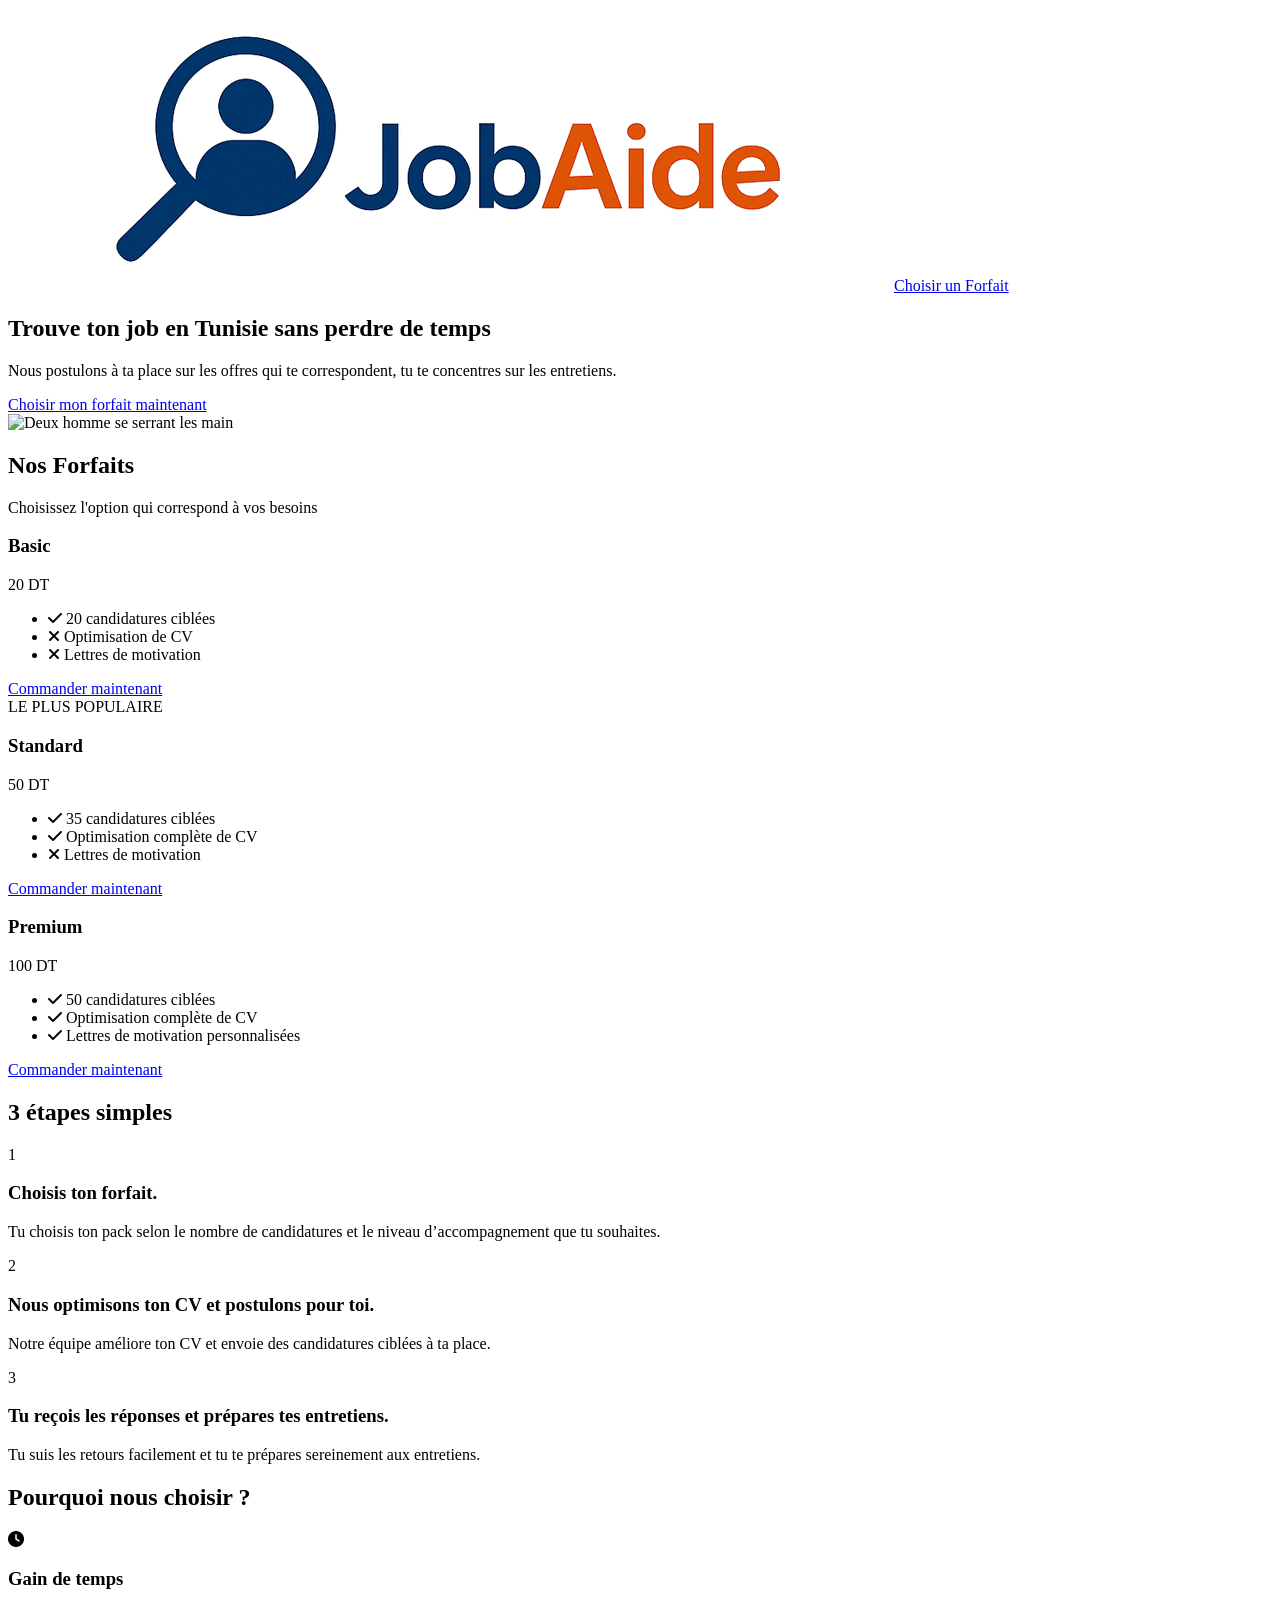
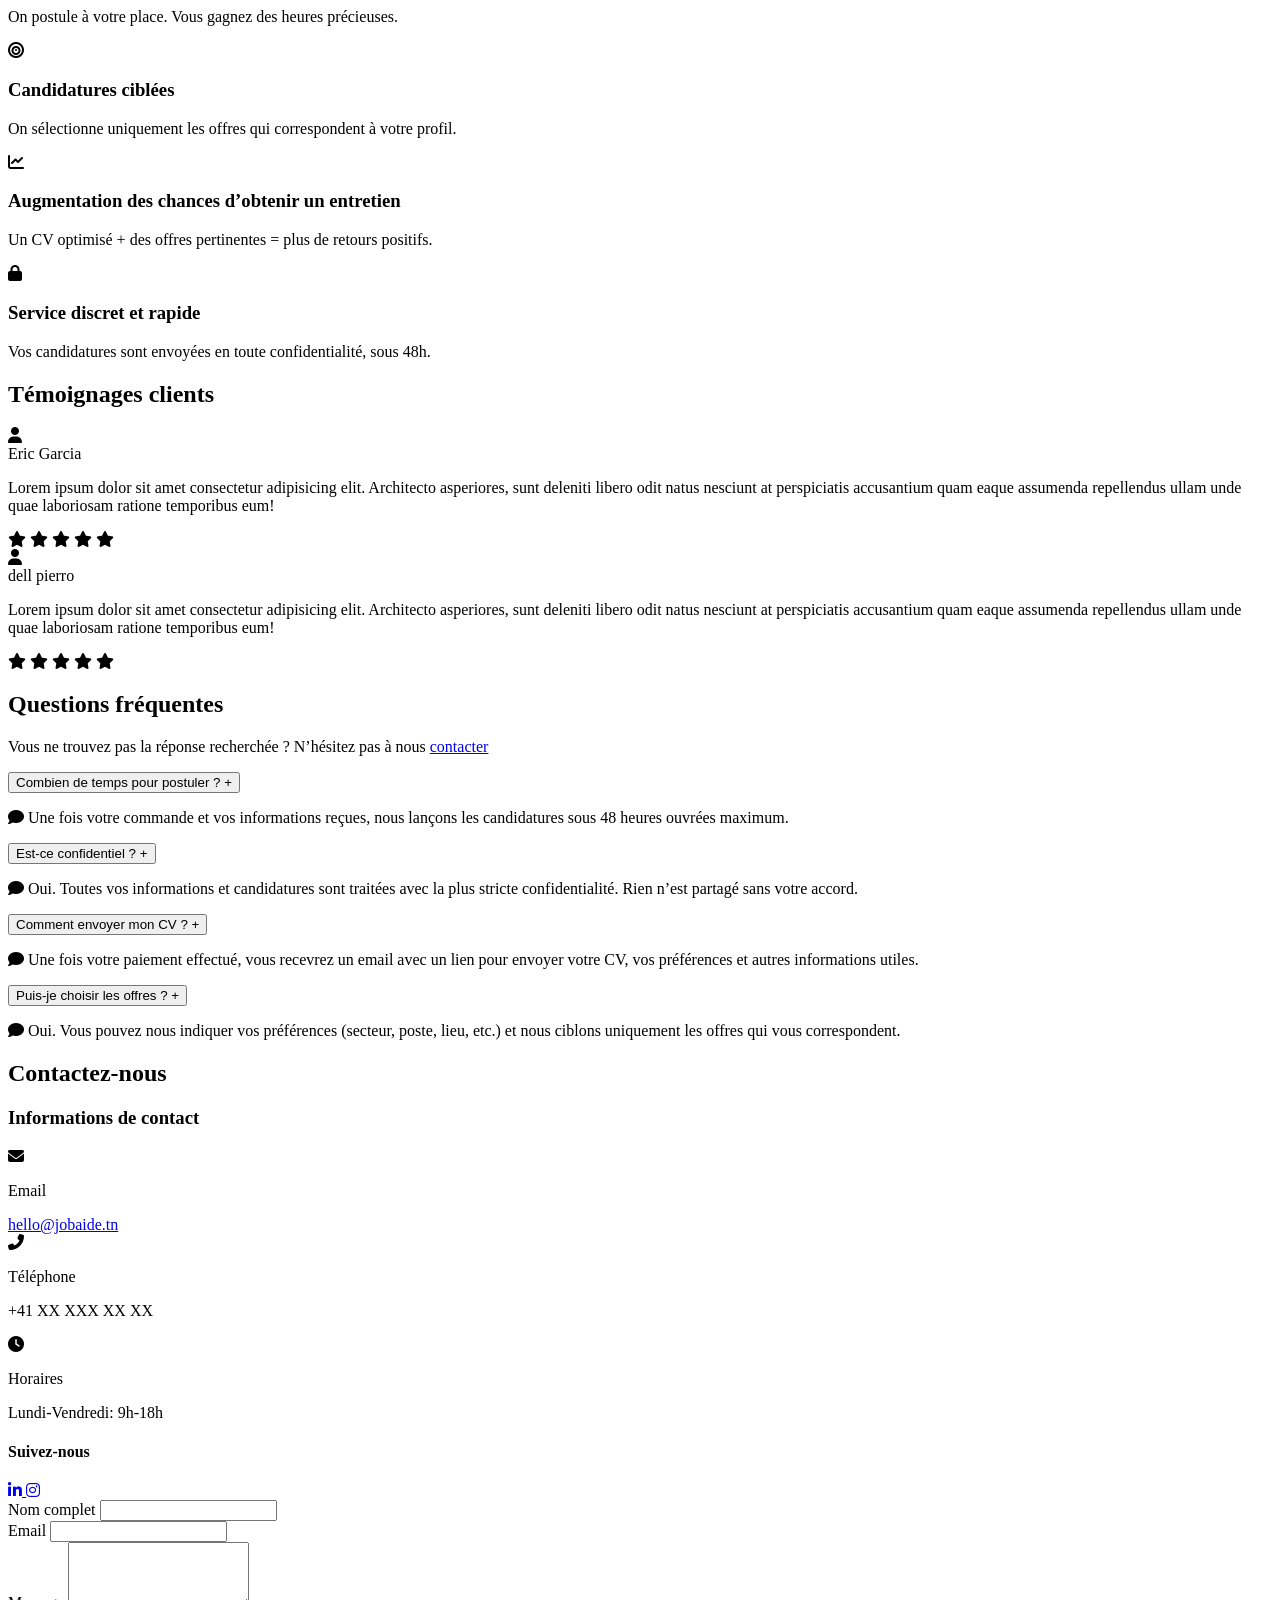
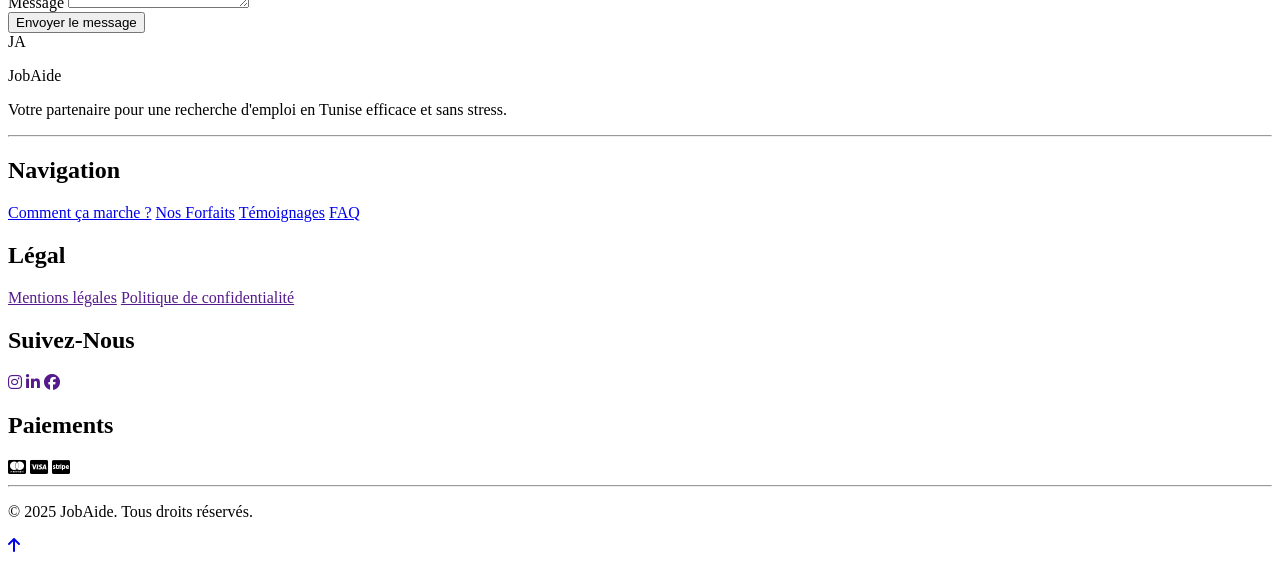
==== index.html @ 14725300 "correction page index + creation page inscription" ====
<!DOCTYPE html>
<html lang="fr" class="scroll-smooth">
  <head>
    <meta charset="UTF-8" />
    <meta name="viewport" content="width=device-width, initial-scale=1.0" />
    <title>JobAide | Trouve ton job en Tunisie sans perdre de temps</title>
    <meta
      name="description"
      content="Nous postulons à ta place sur les offres qui te correspondent, tu te concentres sur les entretiens."
    />
    <script src="https://cdn.tailwindcss.com"></script>
    <script>
      tailwind.config = {
        theme: {
          extend: {
            colors: {
              primary: "#0A2463",
              secondary: "#e95501",
              light: "#F8F9FA",
            },
          },
        },
        plugins: [],
      };
    </script>
    <link
      rel="stylesheet"
      href="https://cdnjs.cloudflare.com/ajax/libs/font-awesome/6.4.0/css/all.min.css"
    />
    <link rel="shortcut icon" href="images/favicon.png" type="image/x-icon" />
  </head>
  <body class="bg-light">
    <!-- header -->
    <header>
      <nav
        class="container mx-auto max-w-7xl flex flex-col md:flex-row items-center justify-between pt-2"
      >
        <img class="w-64 sm:w-80" src="images/logo.png" alt="logo-JobAide" />
        <a
          class="bg-secondary mr-4 font-medium text-center text-white px-6 py-3 rounded-full hover:bg-orange-500 transition duration-300 shadow-md hidden md:block"
          href="#pricing"
          >Choisir un Forfait</a
        >
      </nav>
    </header>
    <!-- Hero section -->
    <section class="bg-primary py-20 text-white">
      <div class="mx-auto px-6 flex flex-col md:flex-row items-center">
        <div class="md:w-1/2 mb-10 md:mb-0">
          <h1
            class="text-3xl text-center md:text-left md:text-5xl font-bold leading-tight mb-6"
          >
            Trouve ton job en Tunisie sans perdre de temps
          </h1>
          <p class="text-2xl mb-8 text-center md:text-left">
            Nous postulons à ta place sur les offres qui te correspondent, tu te
            concentres sur les entretiens.
          </p>
          <div class="flex justify-center">
            <a
              class="bg-secondary text-center text-1xl md:text-2xl font-medium text-white px-6 py-4 rounded-full hover:bg-orange-500 transition duration-300 shadow-lg"
              href="#pricing"
              >Choisir mon forfait maintenant</a
            >
          </div>
        </div>
        <div class="md:w-1/2 flex justify-center">
          <img
            src="https://plus.unsplash.com/premium_photo-1683121855240-5d3f67a5fdec?q=80&w=870&auto=format&fit=crop&ixlib=rb-4.1.0&ixid=M3wxMjA3fDB8MHxwaG90by1wYWdlfHx8fGVufDB8fHx8fA%3D%3D"
            alt="Deux homme se serrant les main"
            class="rounded-lg shadow-2xl max-w-md w-full object-cover hidden sm:block"
          />
        </div>
      </div>
    </section>
    <!-- Nos Forfaits -->
    <section id="pricing" class="py-20 bg-gray-50">
      <div class="container mx-auto px-6">
        <h2 class="text-3xl font-bold text-center text-primary mb-4">
          Nos Forfaits
        </h2>
        <p class="text-xl text-center text-gray-600 mb-16">
          Choisissez l'option qui correspond à vos besoins
        </p>
        <div class="flex flex-col lg:flex-row justify-center gap-8">
          <div
            class="bg-white rounded-xl shadow-lg overflow-hidden flex-1 max-w-md mx-auto hover:scale-105 transition duration-300"
          >
            <div class="p-8">
              <h3 class="text-2xl font-bold text-gray-800 mb-4">Basic</h3>
              <div class="flex items-baseline mb-6">
                <span class="text-4xl font-bold text-primary">20 DT</span>
              </div>
              <ul class="space-y-4 mb-8">
                <li class="flex items-center">
                  <i class="fas fa-check text-secondary mr-3"></i>
                  <span>20 candidatures ciblées</span>
                </li>
                <li class="flex items-center text-gray-400">
                  <i class="fas fa-times mr-3"></i>
                  <span>Optimisation de CV</span>
                </li>
                <li class="flex items-center text-gray-400">
                  <i class="fas fa-times mr-3"></i>
                  <span>Lettres de motivation</span>
                </li>
              </ul>
              <a
                href="/inscription.html"
                class="block w-full bg-primary hover:bg-blue-800 text-white text-center py-3 px-6 rounded-lg font-medium transition duration-300"
                >Commander maintenant</a
              >
            </div>
          </div>
          <div
            class="bg-white rounded-xl shadow-2xl overflow-hidden flex-1 max-w-md mx-auto border-2 border-secondary hover:scale-105 transition duration-300"
          >
            <div class="bg-secondary text-white text-center py-2">
              <span class="font-bold">LE PLUS POPULAIRE</span>
            </div>
            <div class="p-8">
              <h3 class="text-2xl font-bold text-gray-800 mb-4">Standard</h3>
              <div class="flex items-baseline mb-6">
                <span class="text-4xl font-bold text-primary">50 DT</span>
              </div>
              <ul class="space-y-4 mb-8">
                <li class="flex items-center">
                  <i class="fas fa-check text-secondary mr-3"></i>
                  <span>35 candidatures ciblées</span>
                </li>
                <li class="flex items-center">
                  <i class="fas fa-check text-secondary mr-3"></i>
                  <span>Optimisation complète de CV</span>
                </li>
                <li class="flex items-center text-gray-400">
                  <i class="fas fa-times mr-3"></i>
                  <span>Lettres de motivation</span>
                </li>
              </ul>
              <a
                href="/inscription.html"
                class="block w-full bg-secondary hover:bg-orange-500 text-white text-center py-3 px-6 rounded-lg font-medium transition duration-300"
                >Commander maintenant</a
              >
            </div>
          </div>
          <div
            class="bg-white rounded-xl shadow-lg overflow-hidden flex-1 max-w-md mx-auto hover:scale-105 transition duration-300"
          >
            <div class="p-8">
              <h3 class="text-2xl font-bold text-gray-800 mb-4">Premium</h3>
              <div class="flex items-baseline mb-6">
                <span class="text-4xl font-bold text-primary">100 DT</span>
              </div>
              <ul class="space-y-4 mb-8">
                <li class="flex items-center">
                  <i class="fas fa-check text-secondary mr-3"></i>
                  <span>50 candidatures ciblées</span>
                </li>
                <li class="flex items-center">
                  <i class="fas fa-check text-secondary mr-3"></i>
                  <span>Optimisation complète de CV</span>
                </li>
                <li class="flex items-center">
                  <i class="fas fa-check text-secondary mr-3"></i>
                  <span>Lettres de motivation personnalisées</span>
                </li>
              </ul>
              <a
                href="/inscription.html"
                class="block w-full bg-primary hover:bg-blue-800 text-white text-center py-3 px-6 rounded-lg font-medium transition duration-300"
                >Commander maintenant</a
              >
            </div>
          </div>
        </div>
      </div>
    </section>
    <!-- comment ça marche -->
    <section id="comment" class="bg-gray-50 py-20">
      <div class="mx-auto px-6">
        <h2 class="text-3xl font-bold text-center text-primary mb-16">
          3 étapes simples
        </h2>
        <div
          class="flex flex-col md:flex-row justify-between gap-6 space-y-12 md:space-y-0"
        >
          <div class="rounded-lg flex flex-col items-center md:w-1/3 px-4">
            <div
              class="bg-primary w-16 h-16 rounded-full text-white flex items-center justify-center font-bold text-2xl mb-3"
            >
              1
            </div>
            <h3 class="text-center font-bold text-xl mb-4">
              Choisis ton forfait.
            </h3>
            <p class="text-gray-600 text-center">
              Tu choisis ton pack selon le nombre de candidatures et le niveau
              d’accompagnement que tu souhaites.
            </p>
          </div>
          <div class="rounded-lg flex flex-col items-center md:w-1/3 px-4">
            <div
              class="bg-primary w-16 h-16 rounded-full text-white flex items-center justify-center font-bold text-2xl mb-3"
            >
              2
            </div>
            <h3 class="text-center font-bold text-xl mb-4">
              Nous optimisons ton CV et postulons pour toi.
            </h3>
            <p class="text-gray-600 text-center">
              Notre équipe améliore ton CV et envoie des candidatures ciblées à
              ta place.
            </p>
          </div>
          <div class="rounded-lg flex flex-col items-center md:w-1/3 px-4">
            <div
              class="bg-primary w-16 h-16 rounded-full text-white flex items-center justify-center font-bold text-2xl mb-3"
            >
              3
            </div>
            <h3 class="text-center font-bold text-xl mb-4">
              Tu reçois les réponses et prépares tes entretiens.
            </h3>
            <p class="text-gray-600 text-center">
              Tu suis les retours facilement et tu te prépares sereinement aux
              entretiens.
            </p>
          </div>
        </div>
      </div>
    </section>
    <!-- Pourquoi nous choisir ? -->
    <section class="bg-white py-20">
      <div class="mx-auto px-6">
        <h2 class="text-5xl font-bold text-center text-primary mb-24">
          Pourquoi nous choisir ?
        </h2>
        <div class="grid md:grid-cols-2 lg:grid-cols-4 gap-8">
          <div class="bg-gray-50 p-6 text-center rounded-lg">
            <div
              class="bg-gray-200 w-16 h-16 flex items-center justify-center rounded-full mx-auto mb-6"
            >
              <i class="fas fa-clock text-secondary text-2xl"></i>
            </div>
            <h3 class="text-xl font-medium mb-4">Gain de temps</h3>
            <p class="text-gray-600">
              On postule à votre place. Vous gagnez des heures précieuses.
            </p>
          </div>
          <div class="bg-gray-50 p-6 text-center rounded-lg">
            <div
              class="bg-gray-200 w-16 h-16 flex items-center justify-center rounded-full mx-auto mb-6"
            >
              <i class="fas fa-bullseye text-secondary text-2xl"></i>
            </div>
            <h3 class="text-xl font-medium mb-4">Candidatures ciblées</h3>
            <p class="text-gray-600">
              On sélectionne uniquement les offres qui correspondent à votre
              profil.
            </p>
          </div>
          <div class="bg-gray-50 p-6 text-center rounded-lg">
            <div
              class="bg-gray-200 w-16 h-16 flex items-center justify-center rounded-full mx-auto mb-6"
            >
              <i class="fas fa-chart-line text-secondary text-2xl"></i>
            </div>
            <h3 class="text-xl font-medium mb-4">
              Augmentation des chances d’obtenir un entretien
            </h3>
            <p class="text-gray-600">
              Un CV optimisé + des offres pertinentes = plus de retours
              positifs.
            </p>
          </div>
          <div class="bg-gray-50 p-6 text-center rounded-lg">
            <div
              class="bg-gray-200 w-16 h-16 flex items-center justify-center rounded-full mx-auto mb-6"
            >
              <i class="fas fa-lock text-secondary text-2xl"></i>
            </div>
            <h3 class="text-xl font-medium mb-4">Service discret et rapide</h3>
            <p class="text-gray-600">
              Vos candidatures sont envoyées en toute confidentialité, sous 48h.
            </p>
          </div>
        </div>
      </div>
    </section>
    <!-- Section Témoignages -->
    <section id="avis" class="bg-primary">
      <div class="max-w-7xl mx-auto py-20">
        <h2 class="text-5xl font-bold text-center text-white mb-24">
          Témoignages clients
        </h2>
        <div class="flex flex-col px-4 md:px-0 md:flex-row gap-8">
          <div class="bg-gray-300 bg-opacity-10 rounded-lg p-8">
            <div class="flex items-center gap-8">
              <div
                class="bg-gray-300 w-16 h-16 flex items-center justify-center rounded-full"
              >
                <i class="fas fa-user text-3xl"></i>
              </div>
              <span class="text-gray-400 text-2xl font-bold">Eric Garcia</span>
            </div>
            <p class="text-gray-400 py-4">
              Lorem ipsum dolor sit amet consectetur adipisicing elit.
              Architecto asperiores, sunt deleniti libero odit natus nesciunt at
              perspiciatis accusantium quam eaque assumenda repellendus ullam
              unde quae laboriosam ratione temporibus eum!
            </p>
            <i class="fas fa-star text-yellow-300"></i>
            <i class="fas fa-star text-yellow-300"></i>
            <i class="fas fa-star text-yellow-300"></i>
            <i class="fas fa-star text-yellow-300"></i>
            <i class="fas fa-star text-yellow-300"></i>
          </div>
          <div class="bg-gray-300 bg-opacity-10 rounded-lg p-8">
            <div class="flex items-center gap-8">
              <div
                class="bg-gray-300 w-16 h-16 flex items-center justify-center rounded-full"
              >
                <i class="fas fa-user text-3xl"></i>
              </div>
              <span class="text-gray-400 text-2xl font-bold">dell pierro</span>
            </div>
            <p class="text-gray-400 py-4">
              Lorem ipsum dolor sit amet consectetur adipisicing elit.
              Architecto asperiores, sunt deleniti libero odit natus nesciunt at
              perspiciatis accusantium quam eaque assumenda repellendus ullam
              unde quae laboriosam ratione temporibus eum!
            </p>
            <i class="fas fa-star text-yellow-300"></i>
            <i class="fas fa-star text-yellow-300"></i>
            <i class="fas fa-star text-yellow-300"></i>
            <i class="fas fa-star text-yellow-300"></i>
            <i class="fas fa-star text-yellow-300"></i>
          </div>
        </div>
      </div>
    </section>
    <!-- Questions fréquentes -->
    <section id="faq" class="bg-white">
      <div class="mx-auto py-20">
        <h2 class="text-5xl font-bold text-center mb-2">
          Questions fréquentes
        </h2>
        <p class="text-center text-gray-700 mb-20">
          Vous ne trouvez pas la réponse recherchée ? N’hésitez pas à nous
          <a class="text-primary underline" href="#contact">contacter</a>
        </p>

        <div class="space-y-3">
          <div
            class="text-center bg-white border border-1 faq-item mx-10 bg-gray-50 rounded-lg overflow-hidden transition-all"
          >
            <button
              class="faq-question w-full p-4 flex justify-center gap-6 items-center text-2xl font-semibold text-gray-700"
            >
              <span>Combien de temps pour postuler ?</span>
              <span class="faq-icon text-3xl">+</span>
            </button>
            <div
              class="faq-answer max-h-0 overflow-hidden transition-all duration-500 px-4"
            >
              <p class="text-xl text-gray-700 pb-4 m-3">
                <i class="fas fa-comment"></i> Une fois votre commande et vos
                informations reçues, nous lançons les candidatures sous 48
                heures ouvrées maximum.
              </p>
            </div>
          </div>
          <div
            class="text-center bg-white border border-1 faq-item mx-10 bg-gray-50 rounded-lg overflow-hidden transition-all"
          >
            <button
              class="faq-question w-full p-4 flex justify-center gap-6 items-center text-2xl font-semibold text-gray-700"
            >
              <span>Est-ce confidentiel ?</span>
              <span class="faq-icon text-3xl">+</span>
            </button>
            <div
              class="faq-answer max-h-0 overflow-hidden transition-all duration-500 px-4"
            >
              <p class="text-xl text-gray-700 pb-4 m-3">
                <i class="fas fa-comment"></i> Oui. Toutes vos informations et
                candidatures sont traitées avec la plus stricte confidentialité.
                Rien n’est partagé sans votre accord.
              </p>
            </div>
          </div>

          <div
            class="text-center bg-white border faq-item mx-10 bg-gray-50 rounded-lg overflow-hidden transition-all"
          >
            <button
              class="faq-question w-full p-4 flex gap-6 justify-center items-center text-2xl font-semibold text-gray-700"
            >
              <span>Comment envoyer mon CV ?</span>
              <span class="faq-icon text-3xl">+</span>
            </button>
            <div
              class="faq-answer max-h-0 overflow-hidden transition-all duration-500 px-4"
            >
              <p class="text-xl text-gray-700 pb-4 m-3">
                <i class="fas fa-comment"></i> Une fois votre paiement effectué,
                vous recevrez un email avec un lien pour envoyer votre CV, vos
                préférences et autres informations utiles.
              </p>
            </div>
          </div>

          <div
            class="text-center faq-item mx-10 bg-white rounded-lg overflow-hidden transition-all border"
          >
            <button
              class="faq-question w-full p-4 flex justify-center gap-6 items-center text-2xl font-semibold text-gray-700"
            >
              <span>Puis-je choisir les offres ?</span>
              <span class="faq-icon text-3xl">+</span>
            </button>
            <div
              class="bg-white faq-answer max-h-0 overflow-hidden transition-all duration-500 px-4"
            >
              <p class="text-xl text-gray-700 pb-4 m-3">
                <i class="fas fa-comment"></i> Oui. Vous pouvez nous indiquer
                vos préférences (secteur, poste, lieu, etc.) et nous ciblons
                uniquement les offres qui vous correspondent.
              </p>
            </div>
          </div>
        </div>
      </div>
    </section>
    <!-- Contact -->
    <section id="contact" class="py-20 bg-white">
      <div class="mx-auto px-6">
        <div
          class="max-w-4xl mx-auto bg-gray-50 rounded-xl p-8 md:p-12 shadow-lg"
        >
          <h2 class="text-3xl font-bold text-primary mb-6">Contactez-nous</h2>
          <div class="grid md:grid-cols-2 gap-6">
            <div>
              <h3 class="text-xl font-semibold mb-4">
                Informations de contact
              </h3>
              <div class="space-y-4">
                <div class="flex items-start">
                  <i class="fas fa-envelope text-secondary mt-1 mr-4"></i>
                  <div>
                    <p class="font-medium">Email</p>
                    <a
                      href="mailto:hello@jobaide.tn"
                      class="text-gray-600 hover:text-primary"
                      >hello@jobaide.tn</a
                    >
                  </div>
                </div>
                <div class="flex items-start">
                  <i class="fas fa-phone-alt text-secondary mt-1 mr-4"></i>
                  <div>
                    <p class="font-medium">Téléphone</p>
                    <p class="text-gray-600">+41 XX XXX XX XX</p>
                  </div>
                </div>
                <div class="flex items-start">
                  <i class="fas fa-clock text-secondary mt-1 mr-4"></i>
                  <div>
                    <p class="font-medium">Horaires</p>
                    <p class="text-gray-600">Lundi-Vendredi: 9h-18h</p>
                  </div>
                </div>
              </div>
              <div class="mt-8">
                <h4 class="font-semibold mb-4">Suivez-nous</h4>
                <div class="flex space-x-4">
                  <a
                    href="#"
                    class="w-10 h-10 rounded-full bg-primary text-white flex items-center justify-center hover:bg-blue-800 transition duration-300"
                  >
                    <i class="fab fa-linkedin-in"></i>
                  </a>
                  <a
                    href="#"
                    class="w-10 h-10 rounded-full bg-primary text-white flex items-center justify-center hover:bg-blue-800 transition duration-300"
                  >
                    <i class="fab fa-instagram"></i>
                  </a>
                </div>
              </div>
            </div>
            <div>
              <form class="space-y-4">
                <div>
                  <label for="name" class="block text-gray-700 mb-2"
                    >Nom complet</label
                  >
                  <input
                    type="text"
                    id="name"
                    class="w-full px-4 py-2 border border-gray-300 rounded-lg focus:outline-none focus:ring-2 focus:ring-secondary focus:border-transparent"
                  />
                </div>
                <div>
                  <label for="email" class="block text-gray-700 mb-2"
                    >Email</label
                  >
                  <input
                    type="email"
                    id="email"
                    class="w-full px-4 py-2 border border-gray-300 rounded-lg focus:outline-none focus:ring-2 focus:ring-secondary focus:border-transparent"
                  />
                </div>
                <div>
                  <label for="message" class="block text-gray-700 mb-2"
                    >Message</label
                  >
                  <textarea
                    id="message"
                    rows="4"
                    class="w-full px-4 py-2 border border-gray-300 rounded-lg focus:outline-none focus:ring-2 focus:ring-secondary focus:border-transparent"
                  ></textarea>
                </div>
                <button
                  type="submit"
                  class="w-full bg-secondary hover:bg-orange-500 text-white py-3 px-6 rounded-lg font-medium transition duration-300"
                >
                  Envoyer le message
                </button>
              </form>
            </div>
          </div>
        </div>
      </div>
    </section>

    <!-- footer -->
    <footer class="bg-primary">
      <div class="container mx-auto p-6">
        <div class="flex items-center justify-center gap-3">
          <div
            class="bg-white w-16 h-16 rounded-full flex items-center justify-center text-3xl font-medium"
          >
            JA
          </div>
          <p class="text-white text-4xl font-semibold">JobAide</p>
        </div>
        <p class="text-gray-400 my-3 text-2xl text-center">
          Votre partenaire pour une recherche d'emploi en Tunise efficace et
          sans stress.
        </p>
        <hr class="max-w-5xl mx-auto my-4 border-gray-600" />
        <div class="flex flex-col md:flex-row items-center justify-between gap-8 my-4">
          <div class="text-center md:text-left">
            <h2 class="text-white text-xl font-bold mb-3">Navigation</h2>
            <div class="flex flex-col md:flex-col gap-1 text-white">
              <a
                class="hover:text-gray-400 transition duration-300"
                href="#comment"
                >Comment ça marche ?</a
              >
              <a
                class="hover:text-gray-400 transition duration-300"
                href="#pricing"
                >Nos Forfaits</a
              >
              <a
                class="hover:text-gray-400 transition duration-300"
                href="#avis"
                >Témoignages</a
              >
              <a class="hover:text-gray-400 transition duration-300" href="#faq"
                >FAQ</a
              >
            </div>
          </div>
          <div class="text-center md:text-left">
            <h2 class="text-white text-xl font-bold mb-3">Légal</h2>
            <div class="flex flex-col md:flex-col gap-1 text-white">
              <a class="hover:text-gray-400 transition duration-300" href=""
                >Mentions légales</a
              >
              <a class="hover:text-gray-400 transition duration-300" href=""
                >Politique de confidentialité</a
              >
            </div>
          </div>
          <div class="space-y-4">
            <h2 class="text-white text-xl font-bold">Suivez-Nous</h2>
            <div class="space-x-6">
              <a
                class="text-white text-2xl hover:text-gray-400 transition duration-300"
                href=""
                ><i class="fab fa-instagram"></i
              ></a>
              <a
                class="text-white text-2xl hover:text-gray-400 transition duration-300"
                href=""
                ><i class="fab fa-linkedin-in"></i
              ></a>
              <a
                class="text-white text-2xl hover:text-gray-400 transition duration-300"
                href=""
                ><i class="fab fa-facebook"></i
              ></a>
            </div>
          </div>
          <div>
            <h2 class="text-white text-xl font-bold">Paiements</h2>
            <div class="space-x-3">
              <i class="fab fa-cc-mastercard text-white text-2xl"></i>
              <i class="fab fa-cc-visa text-white text-2xl"></i>
              <i class="fab fa-cc-stripe text-white text-2xl"></i>
            </div>
          </div>
        </div>
        <hr />
        <p class="text-gray-300 text-center mt-2">
          &copy; 2025 JobAide. Tous droits réservés.
        </p>
      </div>
    </footer>
    <a
      href="#"
      id="back-to-top"
      class="fixed bottom-8 right-8 bg-secondary text-white w-14 h-14 rounded-full flex items-center justify-center shadow-2xl hover:bg-orange-500 duration-300 hover:shadow-neon transition transform hover:scale-110 z-50"
      ><i class="fas fa-arrow-up text-xl"></i
    ></a>
    <script>
      document.querySelectorAll(".faq-question").forEach((button) => {
        button.addEventListener("click", () => {
          const faqItem = button.parentElement;
          const answer = faqItem.querySelector(".faq-answer");
          const icon = button.querySelector(".faq-icon");

          // Fermer les autres avant d'ouvrir celui-ci (mode exclusif)
          document.querySelectorAll(".faq-item").forEach((item) => {
            if (item !== faqItem) {
              item.classList.remove("active");
              item.querySelector(".faq-answer").style.maxHeight = null;
              item.querySelector(".faq-icon").textContent = "+";
            }
          });

          // Toggle actuel
          faqItem.classList.toggle("active");
          if (faqItem.classList.contains("active")) {
            answer.style.maxHeight = answer.scrollHeight + "px";
            icon.textContent = "−";
          } else {
            answer.style.maxHeight = null;
            icon.textContent = "+";
          }
        });
      });
      window.addEventListener("scroll", () => {
        const b = document.getElementById("back-to-top");
        if (window.pageYOffset > 300) b.classList.remove("hidden");
        else b.classList.add("hidden");
      });
    </script>
  </body>
</html>
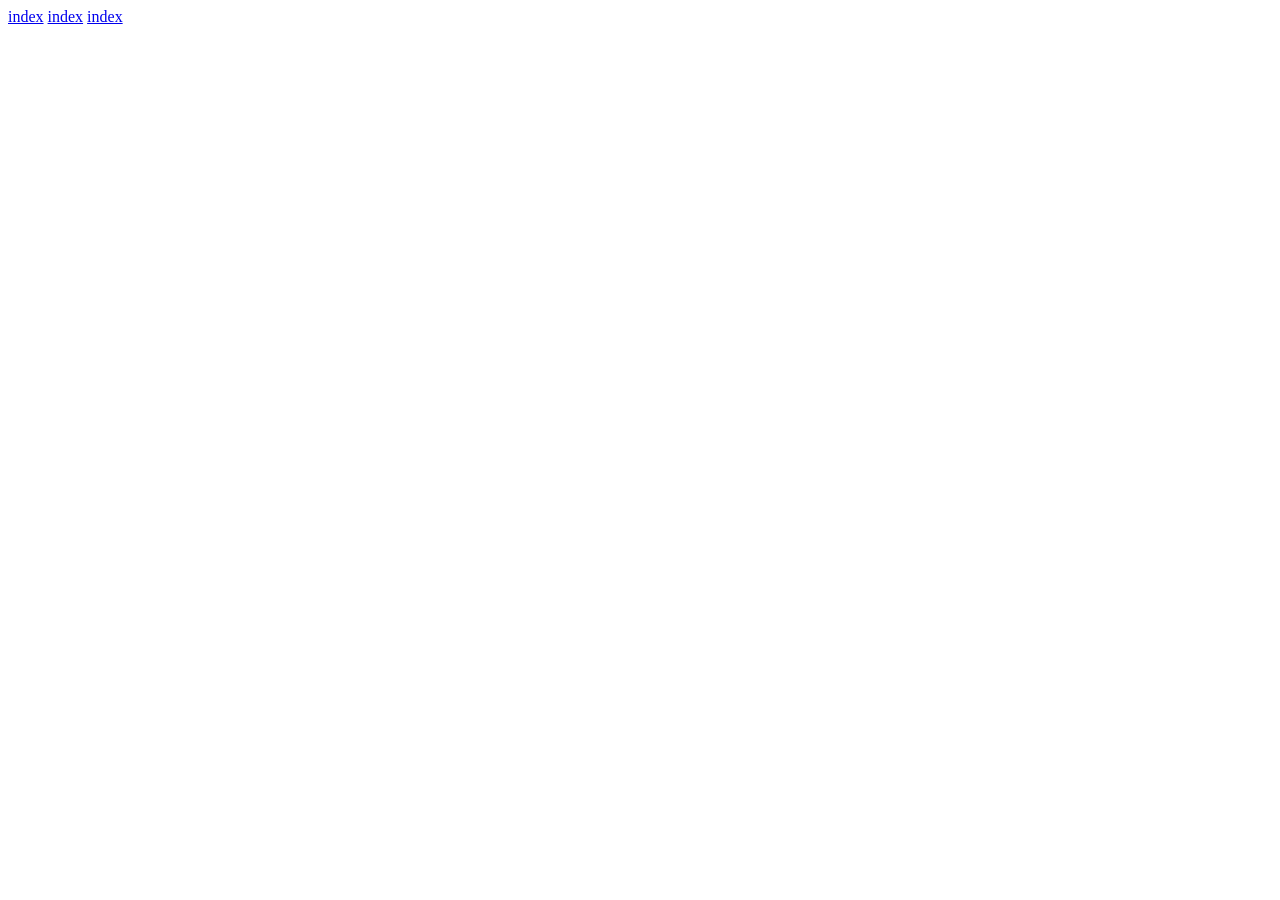
==== commit 8a46002f: "amélioartion et ahout page login" ====
--- a/index.html
+++ b/index.html
@@ -1,664 +1,13 @@
 <!DOCTYPE html>
-<html lang="fr" class="scroll-smooth">
-  <head>
-    <meta charset="UTF-8" />
-    <meta name="viewport" content="width=device-width, initial-scale=1.0" />
-    <title>JobAide | Trouve ton job en Tunisie sans perdre de temps</title>
-    <meta
-      name="description"
-      content="Nous postulons à ta place sur les offres qui te correspondent, tu te concentres sur les entretiens."
-    />
-    <script src="https://cdn.tailwindcss.com"></script>
-    <script>
-      tailwind.config = {
-        theme: {
-          extend: {
-            colors: {
-              primary: "#0A2463",
-              secondary: "#e95501",
-              light: "#F8F9FA",
-            },
-          },
-        },
-        plugins: [],
-      };
-    </script>
-    <link
-      rel="stylesheet"
-      href="https://cdnjs.cloudflare.com/ajax/libs/font-awesome/6.4.0/css/all.min.css"
-    />
-    <link rel="shortcut icon" href="images/favicon.png" type="image/x-icon" />
-  </head>
-  <body class="bg-light">
-    <!-- header -->
-    <header>
-      <nav
-        class="container mx-auto max-w-7xl flex flex-col md:flex-row items-center justify-between pt-2"
-      >
-        <img class="w-64 sm:w-80" src="images/logo.png" alt="logo-JobAide" />
-        <a
-          class="bg-secondary mr-4 font-medium text-center text-white px-6 py-3 rounded-full hover:bg-orange-500 transition duration-300 shadow-md hidden md:block"
-          href="#pricing"
-          >Choisir un Forfait</a
-        >
-      </nav>
-    </header>
-    <!-- Hero section -->
-    <section class="bg-primary py-20 text-white">
-      <div class="mx-auto px-6 flex flex-col md:flex-row items-center">
-        <div class="md:w-1/2 mb-10 md:mb-0">
-          <h1
-            class="text-3xl text-center md:text-left md:text-5xl font-bold leading-tight mb-6"
-          >
-            Trouve ton job en Tunisie sans perdre de temps
-          </h1>
-          <p class="text-2xl mb-8 text-center md:text-left">
-            Nous postulons à ta place sur les offres qui te correspondent, tu te
-            concentres sur les entretiens.
-          </p>
-          <div class="flex justify-center">
-            <a
-              class="bg-secondary text-center text-1xl md:text-2xl font-medium text-white px-6 py-4 rounded-full hover:bg-orange-500 transition duration-300 shadow-lg"
-              href="#pricing"
-              >Choisir mon forfait maintenant</a
-            >
-          </div>
-        </div>
-        <div class="md:w-1/2 flex justify-center">
-          <img
-            src="https://plus.unsplash.com/premium_photo-1683121855240-5d3f67a5fdec?q=80&w=870&auto=format&fit=crop&ixlib=rb-4.1.0&ixid=M3wxMjA3fDB8MHxwaG90by1wYWdlfHx8fGVufDB8fHx8fA%3D%3D"
-            alt="Deux homme se serrant les main"
-            class="rounded-lg shadow-2xl max-w-md w-full object-cover hidden sm:block"
-          />
-        </div>
-      </div>
-    </section>
-    <!-- Nos Forfaits -->
-    <section id="pricing" class="py-20 bg-gray-50">
-      <div class="container mx-auto px-6">
-        <h2 class="text-3xl font-bold text-center text-primary mb-4">
-          Nos Forfaits
-        </h2>
-        <p class="text-xl text-center text-gray-600 mb-16">
-          Choisissez l'option qui correspond à vos besoins
-        </p>
-        <div class="flex flex-col lg:flex-row justify-center gap-8">
-          <div
-            class="bg-white rounded-xl shadow-lg overflow-hidden flex-1 max-w-md mx-auto hover:scale-105 transition duration-300"
-          >
-            <div class="p-8">
-              <h3 class="text-2xl font-bold text-gray-800 mb-4">Basic</h3>
-              <div class="flex items-baseline mb-6">
-                <span class="text-4xl font-bold text-primary">20 DT</span>
-              </div>
-              <ul class="space-y-4 mb-8">
-                <li class="flex items-center">
-                  <i class="fas fa-check text-secondary mr-3"></i>
-                  <span>20 candidatures ciblées</span>
-                </li>
-                <li class="flex items-center text-gray-400">
-                  <i class="fas fa-times mr-3"></i>
-                  <span>Optimisation de CV</span>
-                </li>
-                <li class="flex items-center text-gray-400">
-                  <i class="fas fa-times mr-3"></i>
-                  <span>Lettres de motivation</span>
-                </li>
-              </ul>
-              <a
-                href="/inscription.html"
-                class="block w-full bg-primary hover:bg-blue-800 text-white text-center py-3 px-6 rounded-lg font-medium transition duration-300"
-                >Commander maintenant</a
-              >
-            </div>
-          </div>
-          <div
-            class="bg-white rounded-xl shadow-2xl overflow-hidden flex-1 max-w-md mx-auto border-2 border-secondary hover:scale-105 transition duration-300"
-          >
-            <div class="bg-secondary text-white text-center py-2">
-              <span class="font-bold">LE PLUS POPULAIRE</span>
-            </div>
-            <div class="p-8">
-              <h3 class="text-2xl font-bold text-gray-800 mb-4">Standard</h3>
-              <div class="flex items-baseline mb-6">
-                <span class="text-4xl font-bold text-primary">50 DT</span>
-              </div>
-              <ul class="space-y-4 mb-8">
-                <li class="flex items-center">
-                  <i class="fas fa-check text-secondary mr-3"></i>
-                  <span>35 candidatures ciblées</span>
-                </li>
-                <li class="flex items-center">
-                  <i class="fas fa-check text-secondary mr-3"></i>
-                  <span>Optimisation complète de CV</span>
-                </li>
-                <li class="flex items-center text-gray-400">
-                  <i class="fas fa-times mr-3"></i>
-                  <span>Lettres de motivation</span>
-                </li>
-              </ul>
-              <a
-                href="/inscription.html"
-                class="block w-full bg-secondary hover:bg-orange-500 text-white text-center py-3 px-6 rounded-lg font-medium transition duration-300"
-                >Commander maintenant</a
-              >
-            </div>
-          </div>
-          <div
-            class="bg-white rounded-xl shadow-lg overflow-hidden flex-1 max-w-md mx-auto hover:scale-105 transition duration-300"
-          >
-            <div class="p-8">
-              <h3 class="text-2xl font-bold text-gray-800 mb-4">Premium</h3>
-              <div class="flex items-baseline mb-6">
-                <span class="text-4xl font-bold text-primary">100 DT</span>
-              </div>
-              <ul class="space-y-4 mb-8">
-                <li class="flex items-center">
-                  <i class="fas fa-check text-secondary mr-3"></i>
-                  <span>50 candidatures ciblées</span>
-                </li>
-                <li class="flex items-center">
-                  <i class="fas fa-check text-secondary mr-3"></i>
-                  <span>Optimisation complète de CV</span>
-                </li>
-                <li class="flex items-center">
-                  <i class="fas fa-check text-secondary mr-3"></i>
-                  <span>Lettres de motivation personnalisées</span>
-                </li>
-              </ul>
-              <a
-                href="/inscription.html"
-                class="block w-full bg-primary hover:bg-blue-800 text-white text-center py-3 px-6 rounded-lg font-medium transition duration-300"
-                >Commander maintenant</a
-              >
-            </div>
-          </div>
-        </div>
-      </div>
-    </section>
-    <!-- comment ça marche -->
-    <section id="comment" class="bg-gray-50 py-20">
-      <div class="mx-auto px-6">
-        <h2 class="text-3xl font-bold text-center text-primary mb-16">
-          3 étapes simples
-        </h2>
-        <div
-          class="flex flex-col md:flex-row justify-between gap-6 space-y-12 md:space-y-0"
-        >
-          <div class="rounded-lg flex flex-col items-center md:w-1/3 px-4">
-            <div
-              class="bg-primary w-16 h-16 rounded-full text-white flex items-center justify-center font-bold text-2xl mb-3"
-            >
-              1
-            </div>
-            <h3 class="text-center font-bold text-xl mb-4">
-              Choisis ton forfait.
-            </h3>
-            <p class="text-gray-600 text-center">
-              Tu choisis ton pack selon le nombre de candidatures et le niveau
-              d’accompagnement que tu souhaites.
-            </p>
-          </div>
-          <div class="rounded-lg flex flex-col items-center md:w-1/3 px-4">
-            <div
-              class="bg-primary w-16 h-16 rounded-full text-white flex items-center justify-center font-bold text-2xl mb-3"
-            >
-              2
-            </div>
-            <h3 class="text-center font-bold text-xl mb-4">
-              Nous optimisons ton CV et postulons pour toi.
-            </h3>
-            <p class="text-gray-600 text-center">
-              Notre équipe améliore ton CV et envoie des candidatures ciblées à
-              ta place.
-            </p>
-          </div>
-          <div class="rounded-lg flex flex-col items-center md:w-1/3 px-4">
-            <div
-              class="bg-primary w-16 h-16 rounded-full text-white flex items-center justify-center font-bold text-2xl mb-3"
-            >
-              3
-            </div>
-            <h3 class="text-center font-bold text-xl mb-4">
-              Tu reçois les réponses et prépares tes entretiens.
-            </h3>
-            <p class="text-gray-600 text-center">
-              Tu suis les retours facilement et tu te prépares sereinement aux
-              entretiens.
-            </p>
-          </div>
-        </div>
-      </div>
-    </section>
-    <!-- Pourquoi nous choisir ? -->
-    <section class="bg-white py-20">
-      <div class="mx-auto px-6">
-        <h2 class="text-5xl font-bold text-center text-primary mb-24">
-          Pourquoi nous choisir ?
-        </h2>
-        <div class="grid md:grid-cols-2 lg:grid-cols-4 gap-8">
-          <div class="bg-gray-50 p-6 text-center rounded-lg">
-            <div
-              class="bg-gray-200 w-16 h-16 flex items-center justify-center rounded-full mx-auto mb-6"
-            >
-              <i class="fas fa-clock text-secondary text-2xl"></i>
-            </div>
-            <h3 class="text-xl font-medium mb-4">Gain de temps</h3>
-            <p class="text-gray-600">
-              On postule à votre place. Vous gagnez des heures précieuses.
-            </p>
-          </div>
-          <div class="bg-gray-50 p-6 text-center rounded-lg">
-            <div
-              class="bg-gray-200 w-16 h-16 flex items-center justify-center rounded-full mx-auto mb-6"
-            >
-              <i class="fas fa-bullseye text-secondary text-2xl"></i>
-            </div>
-            <h3 class="text-xl font-medium mb-4">Candidatures ciblées</h3>
-            <p class="text-gray-600">
-              On sélectionne uniquement les offres qui correspondent à votre
-              profil.
-            </p>
-          </div>
-          <div class="bg-gray-50 p-6 text-center rounded-lg">
-            <div
-              class="bg-gray-200 w-16 h-16 flex items-center justify-center rounded-full mx-auto mb-6"
-            >
-              <i class="fas fa-chart-line text-secondary text-2xl"></i>
-            </div>
-            <h3 class="text-xl font-medium mb-4">
-              Augmentation des chances d’obtenir un entretien
-            </h3>
-            <p class="text-gray-600">
-              Un CV optimisé + des offres pertinentes = plus de retours
-              positifs.
-            </p>
-          </div>
-          <div class="bg-gray-50 p-6 text-center rounded-lg">
-            <div
-              class="bg-gray-200 w-16 h-16 flex items-center justify-center rounded-full mx-auto mb-6"
-            >
-              <i class="fas fa-lock text-secondary text-2xl"></i>
-            </div>
-            <h3 class="text-xl font-medium mb-4">Service discret et rapide</h3>
-            <p class="text-gray-600">
-              Vos candidatures sont envoyées en toute confidentialité, sous 48h.
-            </p>
-          </div>
-        </div>
-      </div>
-    </section>
-    <!-- Section Témoignages -->
-    <section id="avis" class="bg-primary">
-      <div class="max-w-7xl mx-auto py-20">
-        <h2 class="text-5xl font-bold text-center text-white mb-24">
-          Témoignages clients
-        </h2>
-        <div class="flex flex-col px-4 md:px-0 md:flex-row gap-8">
-          <div class="bg-gray-300 bg-opacity-10 rounded-lg p-8">
-            <div class="flex items-center gap-8">
-              <div
-                class="bg-gray-300 w-16 h-16 flex items-center justify-center rounded-full"
-              >
-                <i class="fas fa-user text-3xl"></i>
-              </div>
-              <span class="text-gray-400 text-2xl font-bold">Eric Garcia</span>
-            </div>
-            <p class="text-gray-400 py-4">
-              Lorem ipsum dolor sit amet consectetur adipisicing elit.
-              Architecto asperiores, sunt deleniti libero odit natus nesciunt at
-              perspiciatis accusantium quam eaque assumenda repellendus ullam
-              unde quae laboriosam ratione temporibus eum!
-            </p>
-            <i class="fas fa-star text-yellow-300"></i>
-            <i class="fas fa-star text-yellow-300"></i>
-            <i class="fas fa-star text-yellow-300"></i>
-            <i class="fas fa-star text-yellow-300"></i>
-            <i class="fas fa-star text-yellow-300"></i>
-          </div>
-          <div class="bg-gray-300 bg-opacity-10 rounded-lg p-8">
-            <div class="flex items-center gap-8">
-              <div
-                class="bg-gray-300 w-16 h-16 flex items-center justify-center rounded-full"
-              >
-                <i class="fas fa-user text-3xl"></i>
-              </div>
-              <span class="text-gray-400 text-2xl font-bold">dell pierro</span>
-            </div>
-            <p class="text-gray-400 py-4">
-              Lorem ipsum dolor sit amet consectetur adipisicing elit.
-              Architecto asperiores, sunt deleniti libero odit natus nesciunt at
-              perspiciatis accusantium quam eaque assumenda repellendus ullam
-              unde quae laboriosam ratione temporibus eum!
-            </p>
-            <i class="fas fa-star text-yellow-300"></i>
-            <i class="fas fa-star text-yellow-300"></i>
-            <i class="fas fa-star text-yellow-300"></i>
-            <i class="fas fa-star text-yellow-300"></i>
-            <i class="fas fa-star text-yellow-300"></i>
-          </div>
-        </div>
-      </div>
-    </section>
-    <!-- Questions fréquentes -->
-    <section id="faq" class="bg-white">
-      <div class="mx-auto py-20">
-        <h2 class="text-5xl font-bold text-center mb-2">
-          Questions fréquentes
-        </h2>
-        <p class="text-center text-gray-700 mb-20">
-          Vous ne trouvez pas la réponse recherchée ? N’hésitez pas à nous
-          <a class="text-primary underline" href="#contact">contacter</a>
-        </p>
-
-        <div class="space-y-3">
-          <div
-            class="text-center bg-white border border-1 faq-item mx-10 bg-gray-50 rounded-lg overflow-hidden transition-all"
-          >
-            <button
-              class="faq-question w-full p-4 flex justify-center gap-6 items-center text-2xl font-semibold text-gray-700"
-            >
-              <span>Combien de temps pour postuler ?</span>
-              <span class="faq-icon text-3xl">+</span>
-            </button>
-            <div
-              class="faq-answer max-h-0 overflow-hidden transition-all duration-500 px-4"
-            >
-              <p class="text-xl text-gray-700 pb-4 m-3">
-                <i class="fas fa-comment"></i> Une fois votre commande et vos
-                informations reçues, nous lançons les candidatures sous 48
-                heures ouvrées maximum.
-              </p>
-            </div>
-          </div>
-          <div
-            class="text-center bg-white border border-1 faq-item mx-10 bg-gray-50 rounded-lg overflow-hidden transition-all"
-          >
-            <button
-              class="faq-question w-full p-4 flex justify-center gap-6 items-center text-2xl font-semibold text-gray-700"
-            >
-              <span>Est-ce confidentiel ?</span>
-              <span class="faq-icon text-3xl">+</span>
-            </button>
-            <div
-              class="faq-answer max-h-0 overflow-hidden transition-all duration-500 px-4"
-            >
-              <p class="text-xl text-gray-700 pb-4 m-3">
-                <i class="fas fa-comment"></i> Oui. Toutes vos informations et
-                candidatures sont traitées avec la plus stricte confidentialité.
-                Rien n’est partagé sans votre accord.
-              </p>
-            </div>
-          </div>
-
-          <div
-            class="text-center bg-white border faq-item mx-10 bg-gray-50 rounded-lg overflow-hidden transition-all"
-          >
-            <button
-              class="faq-question w-full p-4 flex gap-6 justify-center items-center text-2xl font-semibold text-gray-700"
-            >
-              <span>Comment envoyer mon CV ?</span>
-              <span class="faq-icon text-3xl">+</span>
-            </button>
-            <div
-              class="faq-answer max-h-0 overflow-hidden transition-all duration-500 px-4"
-            >
-              <p class="text-xl text-gray-700 pb-4 m-3">
-                <i class="fas fa-comment"></i> Une fois votre paiement effectué,
-                vous recevrez un email avec un lien pour envoyer votre CV, vos
-                préférences et autres informations utiles.
-              </p>
-            </div>
-          </div>
-
-          <div
-            class="text-center faq-item mx-10 bg-white rounded-lg overflow-hidden transition-all border"
-          >
-            <button
-              class="faq-question w-full p-4 flex justify-center gap-6 items-center text-2xl font-semibold text-gray-700"
-            >
-              <span>Puis-je choisir les offres ?</span>
-              <span class="faq-icon text-3xl">+</span>
-            </button>
-            <div
-              class="bg-white faq-answer max-h-0 overflow-hidden transition-all duration-500 px-4"
-            >
-              <p class="text-xl text-gray-700 pb-4 m-3">
-                <i class="fas fa-comment"></i> Oui. Vous pouvez nous indiquer
-                vos préférences (secteur, poste, lieu, etc.) et nous ciblons
-                uniquement les offres qui vous correspondent.
-              </p>
-            </div>
-          </div>
-        </div>
-      </div>
-    </section>
-    <!-- Contact -->
-    <section id="contact" class="py-20 bg-white">
-      <div class="mx-auto px-6">
-        <div
-          class="max-w-4xl mx-auto bg-gray-50 rounded-xl p-8 md:p-12 shadow-lg"
-        >
-          <h2 class="text-3xl font-bold text-primary mb-6">Contactez-nous</h2>
-          <div class="grid md:grid-cols-2 gap-6">
-            <div>
-              <h3 class="text-xl font-semibold mb-4">
-                Informations de contact
-              </h3>
-              <div class="space-y-4">
-                <div class="flex items-start">
-                  <i class="fas fa-envelope text-secondary mt-1 mr-4"></i>
-                  <div>
-                    <p class="font-medium">Email</p>
-                    <a
-                      href="mailto:hello@jobaide.tn"
-                      class="text-gray-600 hover:text-primary"
-                      >hello@jobaide.tn</a
-                    >
-                  </div>
-                </div>
-                <div class="flex items-start">
-                  <i class="fas fa-phone-alt text-secondary mt-1 mr-4"></i>
-                  <div>
-                    <p class="font-medium">Téléphone</p>
-                    <p class="text-gray-600">+41 XX XXX XX XX</p>
-                  </div>
-                </div>
-                <div class="flex items-start">
-                  <i class="fas fa-clock text-secondary mt-1 mr-4"></i>
-                  <div>
-                    <p class="font-medium">Horaires</p>
-                    <p class="text-gray-600">Lundi-Vendredi: 9h-18h</p>
-                  </div>
-                </div>
-              </div>
-              <div class="mt-8">
-                <h4 class="font-semibold mb-4">Suivez-nous</h4>
-                <div class="flex space-x-4">
-                  <a
-                    href="#"
-                    class="w-10 h-10 rounded-full bg-primary text-white flex items-center justify-center hover:bg-blue-800 transition duration-300"
-                  >
-                    <i class="fab fa-linkedin-in"></i>
-                  </a>
-                  <a
-                    href="#"
-                    class="w-10 h-10 rounded-full bg-primary text-white flex items-center justify-center hover:bg-blue-800 transition duration-300"
-                  >
-                    <i class="fab fa-instagram"></i>
-                  </a>
-                </div>
-              </div>
-            </div>
-            <div>
-              <form class="space-y-4">
-                <div>
-                  <label for="name" class="block text-gray-700 mb-2"
-                    >Nom complet</label
-                  >
-                  <input
-                    type="text"
-                    id="name"
-                    class="w-full px-4 py-2 border border-gray-300 rounded-lg focus:outline-none focus:ring-2 focus:ring-secondary focus:border-transparent"
-                  />
-                </div>
-                <div>
-                  <label for="email" class="block text-gray-700 mb-2"
-                    >Email</label
-                  >
-                  <input
-                    type="email"
-                    id="email"
-                    class="w-full px-4 py-2 border border-gray-300 rounded-lg focus:outline-none focus:ring-2 focus:ring-secondary focus:border-transparent"
-                  />
-                </div>
-                <div>
-                  <label for="message" class="block text-gray-700 mb-2"
-                    >Message</label
-                  >
-                  <textarea
-                    id="message"
-                    rows="4"
-                    class="w-full px-4 py-2 border border-gray-300 rounded-lg focus:outline-none focus:ring-2 focus:ring-secondary focus:border-transparent"
-                  ></textarea>
-                </div>
-                <button
-                  type="submit"
-                  class="w-full bg-secondary hover:bg-orange-500 text-white py-3 px-6 rounded-lg font-medium transition duration-300"
-                >
-                  Envoyer le message
-                </button>
-              </form>
-            </div>
-          </div>
-        </div>
-      </div>
-    </section>
-
-    <!-- footer -->
-    <footer class="bg-primary">
-      <div class="container mx-auto p-6">
-        <div class="flex items-center justify-center gap-3">
-          <div
-            class="bg-white w-16 h-16 rounded-full flex items-center justify-center text-3xl font-medium"
-          >
-            JA
-          </div>
-          <p class="text-white text-4xl font-semibold">JobAide</p>
-        </div>
-        <p class="text-gray-400 my-3 text-2xl text-center">
-          Votre partenaire pour une recherche d'emploi en Tunise efficace et
-          sans stress.
-        </p>
-        <hr class="max-w-5xl mx-auto my-4 border-gray-600" />
-        <div class="flex flex-col md:flex-row items-center justify-between gap-8 my-4">
-          <div class="text-center md:text-left">
-            <h2 class="text-white text-xl font-bold mb-3">Navigation</h2>
-            <div class="flex flex-col md:flex-col gap-1 text-white">
-              <a
-                class="hover:text-gray-400 transition duration-300"
-                href="#comment"
-                >Comment ça marche ?</a
-              >
-              <a
-                class="hover:text-gray-400 transition duration-300"
-                href="#pricing"
-                >Nos Forfaits</a
-              >
-              <a
-                class="hover:text-gray-400 transition duration-300"
-                href="#avis"
-                >Témoignages</a
-              >
-              <a class="hover:text-gray-400 transition duration-300" href="#faq"
-                >FAQ</a
-              >
-            </div>
-          </div>
-          <div class="text-center md:text-left">
-            <h2 class="text-white text-xl font-bold mb-3">Légal</h2>
-            <div class="flex flex-col md:flex-col gap-1 text-white">
-              <a class="hover:text-gray-400 transition duration-300" href=""
-                >Mentions légales</a
-              >
-              <a class="hover:text-gray-400 transition duration-300" href=""
-                >Politique de confidentialité</a
-              >
-            </div>
-          </div>
-          <div class="space-y-4">
-            <h2 class="text-white text-xl font-bold">Suivez-Nous</h2>
-            <div class="space-x-6">
-              <a
-                class="text-white text-2xl hover:text-gray-400 transition duration-300"
-                href=""
-                ><i class="fab fa-instagram"></i
-              ></a>
-              <a
-                class="text-white text-2xl hover:text-gray-400 transition duration-300"
-                href=""
-                ><i class="fab fa-linkedin-in"></i
-              ></a>
-              <a
-                class="text-white text-2xl hover:text-gray-400 transition duration-300"
-                href=""
-                ><i class="fab fa-facebook"></i
-              ></a>
-            </div>
-          </div>
-          <div>
-            <h2 class="text-white text-xl font-bold">Paiements</h2>
-            <div class="space-x-3">
-              <i class="fab fa-cc-mastercard text-white text-2xl"></i>
-              <i class="fab fa-cc-visa text-white text-2xl"></i>
-              <i class="fab fa-cc-stripe text-white text-2xl"></i>
-            </div>
-          </div>
-        </div>
-        <hr />
-        <p class="text-gray-300 text-center mt-2">
-          &copy; 2025 JobAide. Tous droits réservés.
-        </p>
-      </div>
-    </footer>
-    <a
-      href="#"
-      id="back-to-top"
-      class="fixed bottom-8 right-8 bg-secondary text-white w-14 h-14 rounded-full flex items-center justify-center shadow-2xl hover:bg-orange-500 duration-300 hover:shadow-neon transition transform hover:scale-110 z-50"
-      ><i class="fas fa-arrow-up text-xl"></i
-    ></a>
-    <script>
-      document.querySelectorAll(".faq-question").forEach((button) => {
-        button.addEventListener("click", () => {
-          const faqItem = button.parentElement;
-          const answer = faqItem.querySelector(".faq-answer");
-          const icon = button.querySelector(".faq-icon");
-
-          // Fermer les autres avant d'ouvrir celui-ci (mode exclusif)
-          document.querySelectorAll(".faq-item").forEach((item) => {
-            if (item !== faqItem) {
-              item.classList.remove("active");
-              item.querySelector(".faq-answer").style.maxHeight = null;
-              item.querySelector(".faq-icon").textContent = "+";
-            }
-          });
-
-          // Toggle actuel
-          faqItem.classList.toggle("active");
-          if (faqItem.classList.contains("active")) {
-            answer.style.maxHeight = answer.scrollHeight + "px";
-            icon.textContent = "−";
-          } else {
-            answer.style.maxHeight = null;
-            icon.textContent = "+";
-          }
-        });
-      });
-      window.addEventListener("scroll", () => {
-        const b = document.getElementById("back-to-top");
-        if (window.pageYOffset > 300) b.classList.remove("hidden");
-        else b.classList.add("hidden");
-      });
-    </script>
-  </body>
-</html>
+<html lang="fr">
+<head>
+    <meta charset="UTF-8">
+    <meta name="viewport" content="width=device-width, initial-scale=1.0">
+    <title>JobAide Project</title>
+</head>
+<body>
+    <a href="/index_p.html">index</a>
+    <a href="/inscription.html">index</a>
+    <a href="/back_office/login/login.html">index</a>
+</body>
+</html>
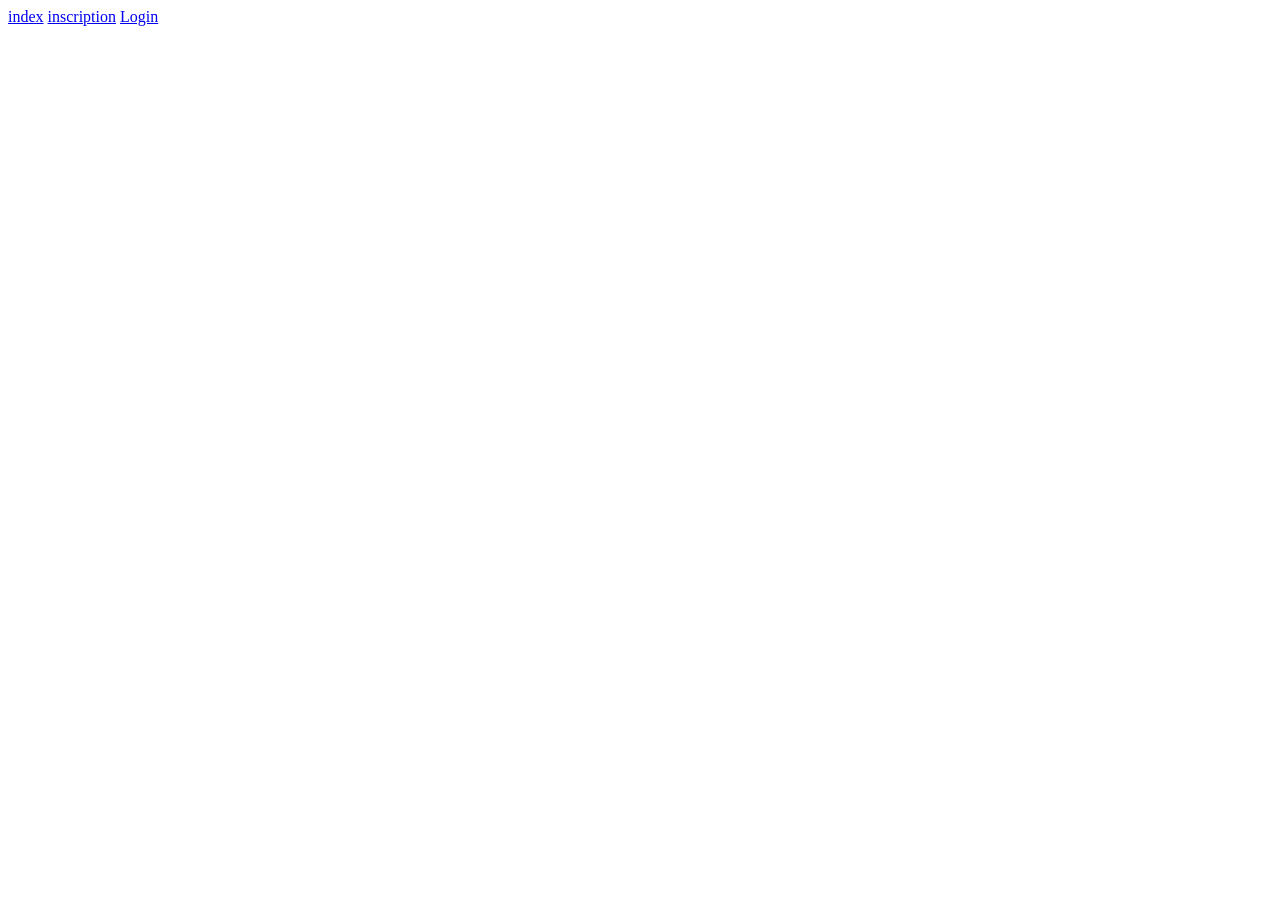
==== commit f501f019: "amélioartion et ajout page login2" ====
--- a/index.html
+++ b/index.html
@@ -6,8 +6,8 @@
     <title>JobAide Project</title>
 </head>
 <body>
-    <a href="/index_p.html">index</a>
-    <a href="/inscription.html">index</a>
-    <a href="/back_office/login/login.html">index</a>
+    <a href="index_p.html">index</a>
+    <a href="inscription.html">inscription</a>
+    <a href="back_office/login/login.html">Login</a>
 </body>
 </html>
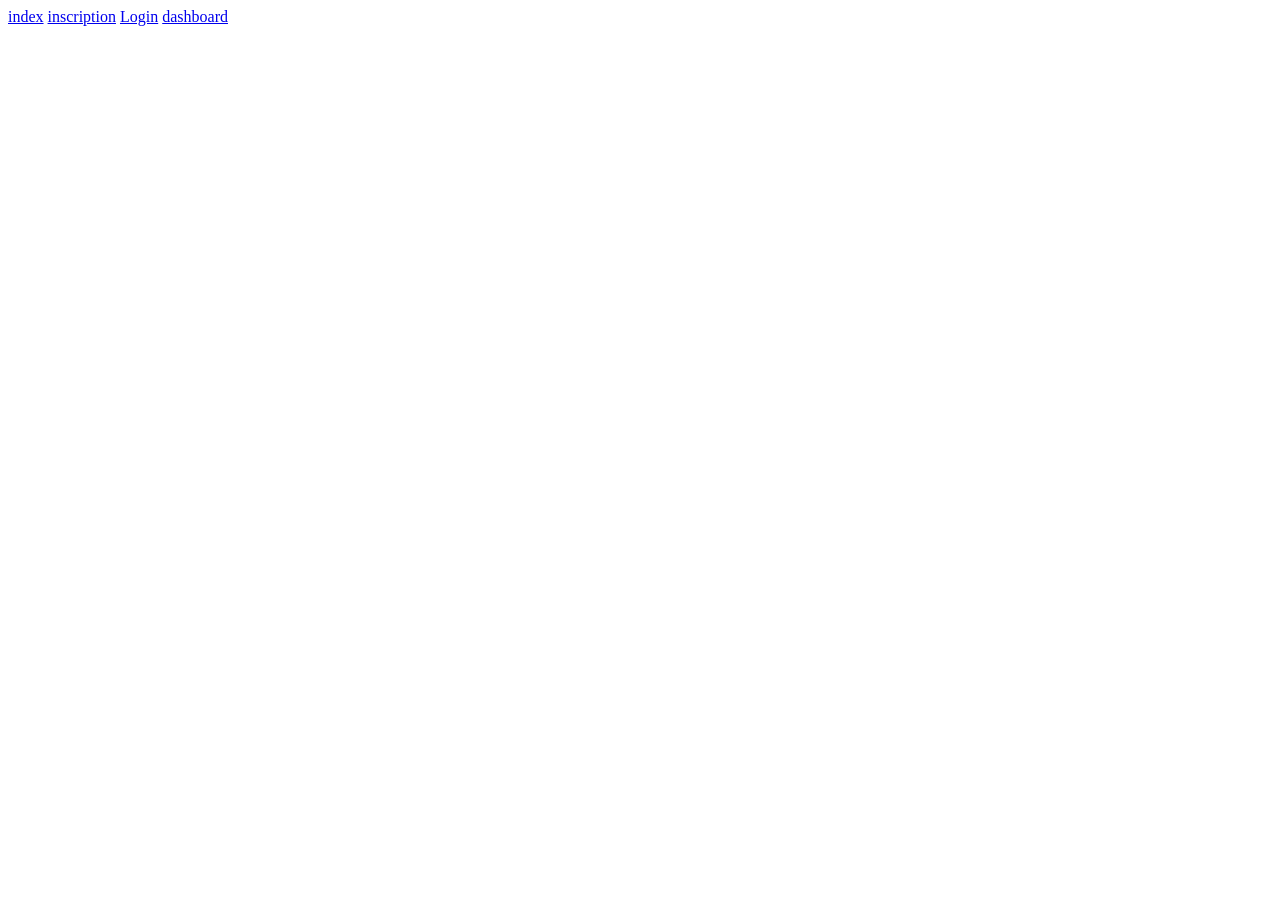
==== commit 3a160358: "amélioartion page login2+creation dashboard" ====
--- a/index.html
+++ b/index.html
@@ -9,5 +9,6 @@
     <a href="index_p.html">index</a>
     <a href="inscription.html">inscription</a>
     <a href="back_office/login/login.html">Login</a>
+    <a href="back_office/dashbord/dashboard.html">dashboard</a>
 </body>
 </html>
